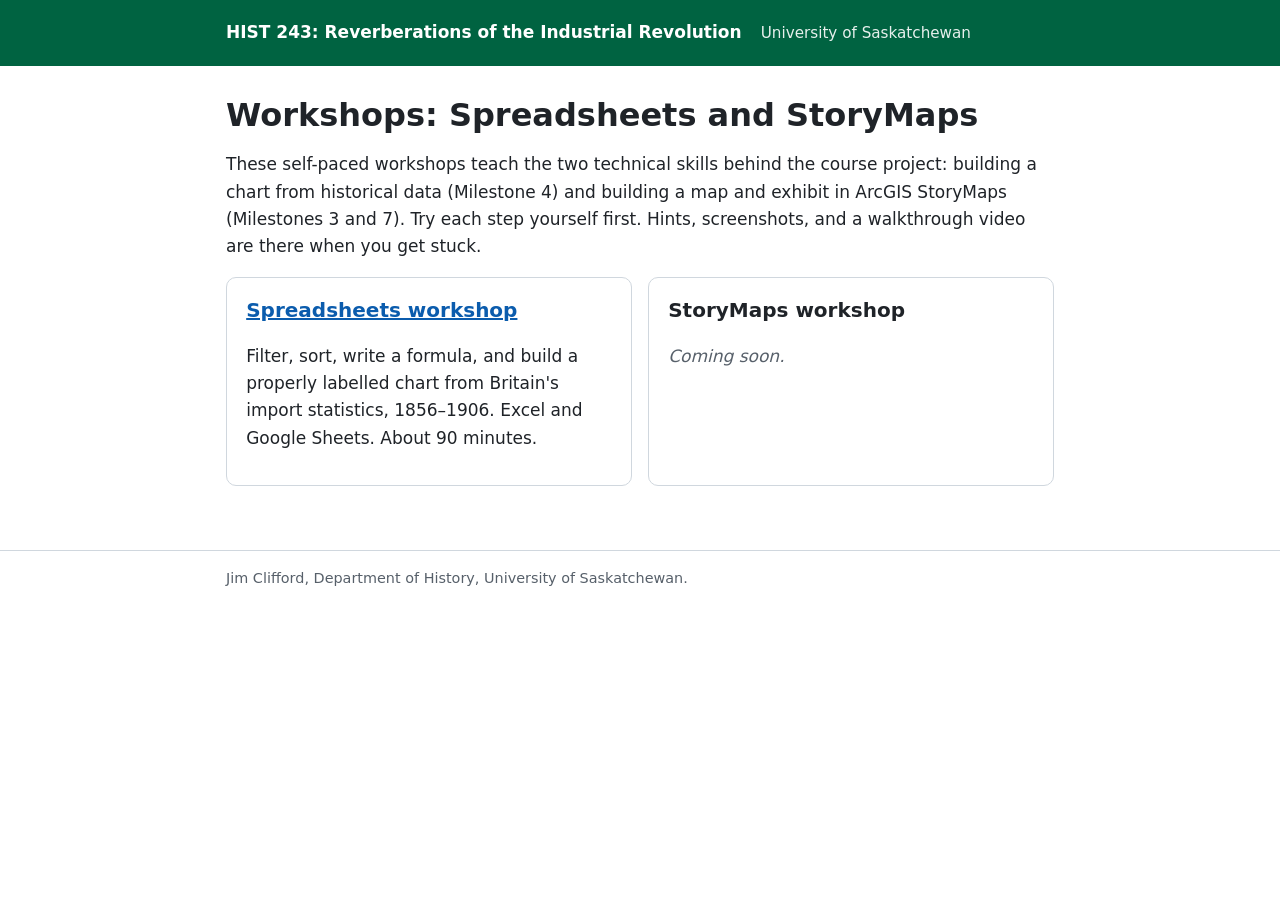
==== index.html @ 8cee1785 "Add spreadsheets workshop site for HIST 243 Landing page, shared styles, and the self-paced spreadsh" ====
<!DOCTYPE html>
<html lang="en">
<head>
<meta charset="utf-8">
<meta name="viewport" content="width=device-width, initial-scale=1">
<title>HIST 243 Workshops: Spreadsheets and StoryMaps</title>
<link rel="stylesheet" href="assets/style.css">
</head>
<body>
<header class="site"><div class="wrap">
<span class="course">HIST 243: Reverberations of the Industrial Revolution</span>
<span class="crumbs">University of Saskatchewan</span>
</div></header>
<main class="wrap">
<h1>Workshops: Spreadsheets and StoryMaps</h1>
<p>These self-paced workshops teach the two technical skills behind the course project: building a chart from historical data (Milestone 4) and building a map and exhibit in ArcGIS StoryMaps (Milestones 3 and 7). Try each step yourself first. Hints, screenshots, and a walkthrough video are there when you get stuck.</p>
<div class="cards">
<div class="card">
<h2><a href="spreadsheets/">Spreadsheets workshop</a></h2>
<p>Filter, sort, write a formula, and build a properly labelled chart from Britain's import statistics, 1856&ndash;1906. Excel and Google Sheets. About 90 minutes.</p>
</div>
<div class="card">
<h2>StoryMaps workshop</h2>
<p class="soon">Coming soon.</p>
</div>
</div>
</main>
<footer class="site"><div class="wrap">Jim Clifford, Department of History, University of Saskatchewan.</div></footer>
</body>
</html>
---- assets/style.css ----
:root {
  --text: #1f2328;
  --muted: #57606a;
  --accent: #966a09;      /* USask-adjacent gold, darkened for contrast */
  --green: #006341;
  --border: #d0d7de;
  --panel: #f6f8fa;
  --warn: #c0392b;
}
* { box-sizing: border-box; }
body {
  margin: 0;
  font: 17px/1.6 system-ui, -apple-system, "Segoe UI", Roboto, Helvetica, Arial, sans-serif;
  color: var(--text);
  background: #fff;
}
header.site {
  background: var(--green);
  color: #fff;
  padding: 1.2rem 1rem;
}
header.site a { color: #fff; }
header.site .wrap { display: flex; flex-wrap: wrap; align-items: baseline; gap: .4rem 1.2rem; }
header.site .course { font-weight: 600; text-decoration: none; }
header.site .crumbs { opacity: .9; font-size: .95rem; }
main.wrap, .wrap { max-width: 860px; margin: 0 auto; padding: 0 1rem; }
main.wrap { padding-top: 1.5rem; padding-bottom: 3rem; }
h1 { font-size: 2rem; line-height: 1.2; margin: .4rem 0 1rem; }
h2 { font-size: 1.5rem; margin: 2.4rem 0 .6rem; padding-top: .6rem; border-top: 2px solid var(--border); }
h3 { font-size: 1.2rem; margin: 1.6rem 0 .4rem; }
h4 { font-size: 1.05rem; margin: 1.2rem 0 .3rem; color: var(--green); }
a { color: #0b5cad; }
code, kbd { font: .9em ui-monospace, SFMono-Regular, Consolas, monospace; }
code { background: var(--panel); padding: .1em .3em; border-radius: 4px; overflow-wrap: anywhere; }
kbd { border: 1px solid var(--border); border-bottom-width: 2px; border-radius: 4px; padding: 0 .3em; background: #fff; }
table { border-collapse: collapse; margin: .6rem 0 1rem; }
th, td { border: 1px solid var(--border); padding: .35rem .6rem; text-align: left; vertical-align: top; }
th { background: var(--panel); }
.important { border-left: 5px solid var(--warn); background: #fdf3f2; padding: .7rem 1rem; }
.task-q { font-weight: 600; font-size: 1.05rem; }
details {
  border: 1px solid var(--border);
  border-radius: 8px;
  margin: .8rem 0;
  background: #fff;
}
details > summary {
  cursor: pointer;
  padding: .6rem 1rem;
  background: var(--panel);
  border-radius: 8px;
  font-weight: 600;
  list-style-position: inside;
}
details[open] > summary { border-bottom: 1px solid var(--border); border-radius: 8px 8px 0 0; }
details > :not(summary) { margin-left: 1rem; margin-right: 1rem; }
details > :last-child { margin-bottom: 1rem; }
details.check > summary { background: #eef6f0; color: var(--green); }
figure.shot { margin: .6rem 0 1.2rem; }
figure.shot img {
  display: block;
  max-width: 100%;
  height: auto;
  border: 1px solid var(--border);
  border-radius: 6px;
  box-shadow: 0 1px 3px rgba(0,0,0,.08);
}
ol li, ul li { margin: .25rem 0; }
ol li > p:first-child { margin-top: 0; }
p.video { color: var(--muted); }
.cards { display: grid; grid-template-columns: repeat(auto-fit, minmax(240px, 1fr)); gap: 1rem; margin: 1rem 0; }
.card { border: 1px solid var(--border); border-radius: 10px; padding: 1rem 1.2rem; }
.card h2 { border: 0; margin: 0 0 .4rem; padding: 0; font-size: 1.25rem; }
.card .soon { color: var(--muted); font-style: italic; }
footer.site { color: var(--muted); font-size: .9rem; border-top: 1px solid var(--border); padding: 1rem 0 2rem; }
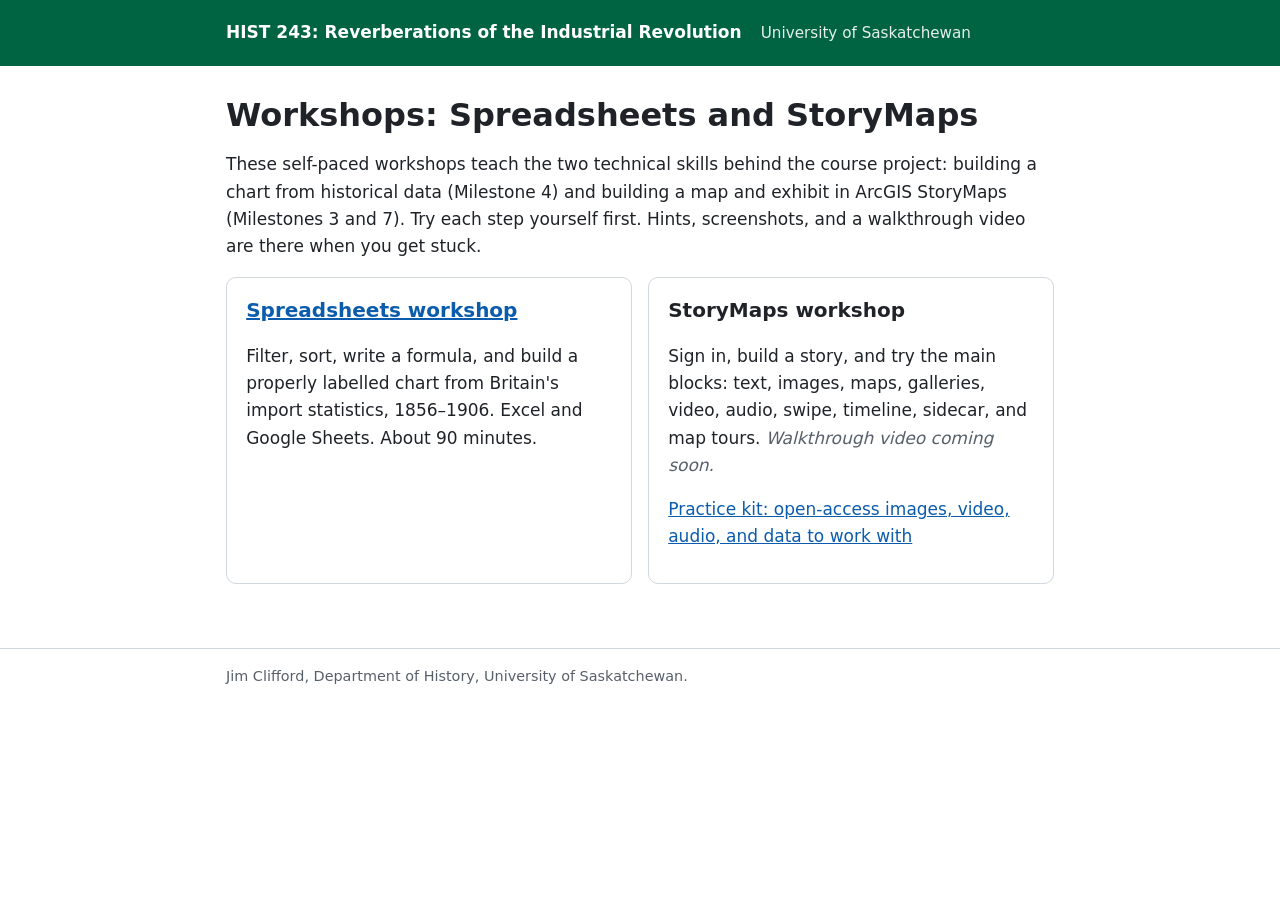
==== commit 3824c93b: "Add StoryMaps practice kit Open-access materials for trying each StoryMaps block: industrial museum " ====
--- a/index.html
+++ b/index.html
@@ -21,7 +21,8 @@
 </div>
 <div class="card">
 <h2>StoryMaps workshop</h2>
-<p class="soon">Coming soon.</p>
+<p>Sign in, build a story, and try the main blocks: text, images, maps, galleries, video, audio, swipe, timeline, sidecar, and map tours. <span class="soon">Walkthrough video coming soon.</span></p>
+<p><a href="storymaps/practice-kit/">Practice kit: open-access images, video, audio, and data to work with</a></p>
 </div>
 </div>
 </main>
--- a/assets/style.css
+++ b/assets/style.css
@@ -73,3 +73,14 @@
 .card h2 { border: 0; margin: 0 0 .4rem; padding: 0; font-size: 1.25rem; }
 .card .soon { color: var(--muted); font-style: italic; }
 footer.site { color: var(--muted); font-size: .9rem; border-top: 1px solid var(--border); padding: 1rem 0 2rem; }
+
+/* practice kit */
+.kitgrid { display: grid; grid-template-columns: repeat(auto-fill, minmax(240px, 1fr)); gap: 1rem; margin: .8rem 0 1.2rem; }
+figure.kit { margin: 0; border: 1px solid var(--border); border-radius: 8px; padding: .5rem; background: #fff; }
+figure.kit img { display: block; width: 100%; height: 170px; object-fit: cover; border-radius: 4px; }
+figure.kit video { width: 100%; border-radius: 4px; }
+figure.kit audio { width: 100%; }
+figure.kit.media { max-width: 520px; }
+figure.kit figcaption { font-size: .88rem; line-height: 1.4; margin-top: .4rem; }
+.credit { color: var(--muted); }
+table.kit { width: 100%; font-size: .95rem; }
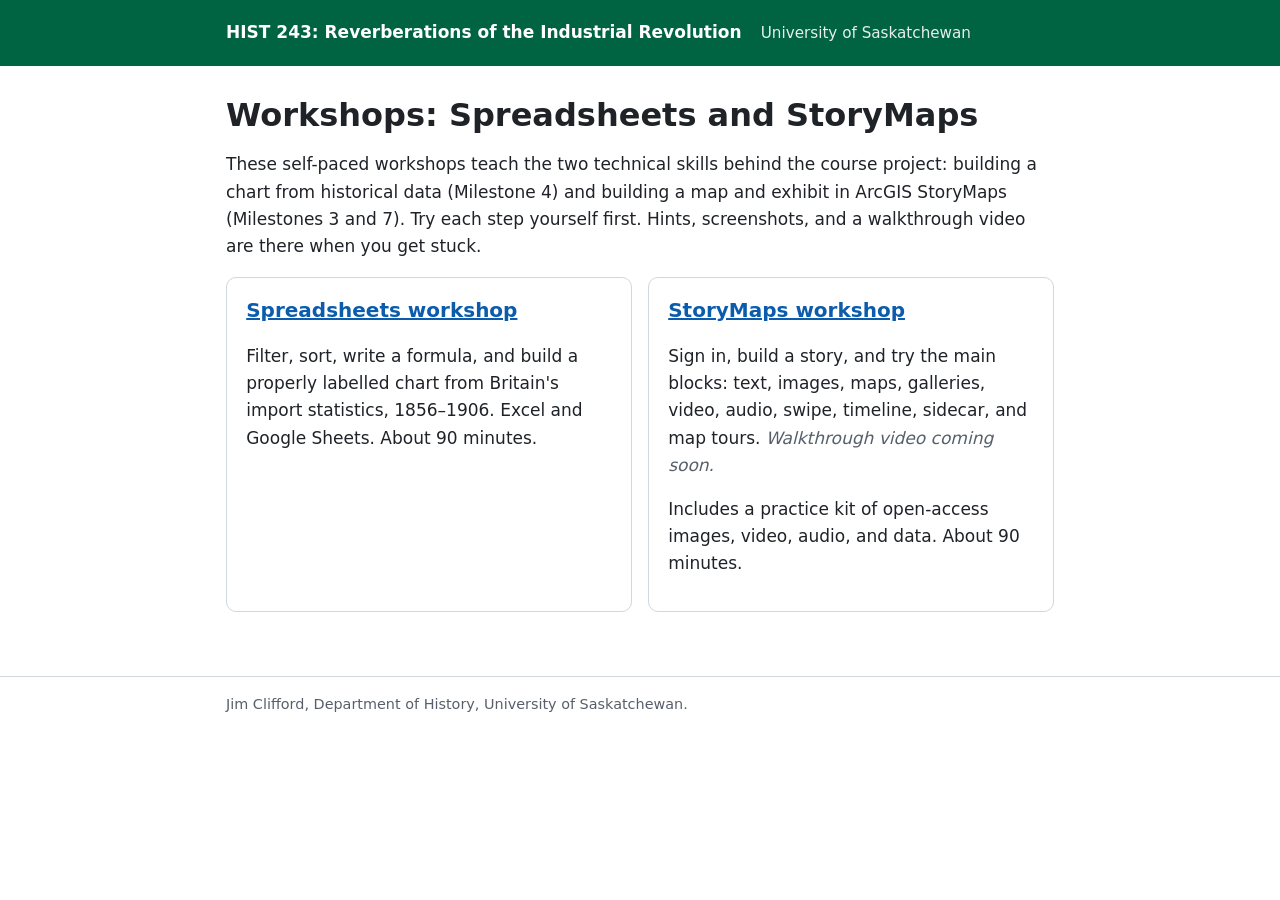
==== commit 4101a6b9: "Add sign-in, story creation, blocks, and sharing to the StoryMaps page Opening sections with sign-in" ====
--- a/index.html
+++ b/index.html
@@ -20,9 +20,9 @@
 <p>Filter, sort, write a formula, and build a properly labelled chart from Britain's import statistics, 1856&ndash;1906. Excel and Google Sheets. About 90 minutes.</p>
 </div>
 <div class="card">
-<h2>StoryMaps workshop</h2>
+<h2><a href="storymaps/practice-kit/">StoryMaps workshop</a></h2>
 <p>Sign in, build a story, and try the main blocks: text, images, maps, galleries, video, audio, swipe, timeline, sidecar, and map tours. <span class="soon">Walkthrough video coming soon.</span></p>
-<p><a href="storymaps/practice-kit/">Practice kit: open-access images, video, audio, and data to work with</a></p>
+<p>Includes a practice kit of open-access images, video, audio, and data. About 90 minutes.</p>
 </div>
 </div>
 </main>
--- a/assets/style.css
+++ b/assets/style.css
@@ -84,3 +84,6 @@
 figure.kit figcaption { font-size: .88rem; line-height: 1.4; margin-top: .4rem; }
 .credit { color: var(--muted); }
 table.kit { width: 100%; font-size: .95rem; }
+figure.shot.narrow { max-width: 380px; }
+.kitgrid.two { grid-template-columns: repeat(auto-fill, minmax(300px, 1fr)); }
+figure.kit img[src^="ui/"] { height: auto; object-fit: contain; }
